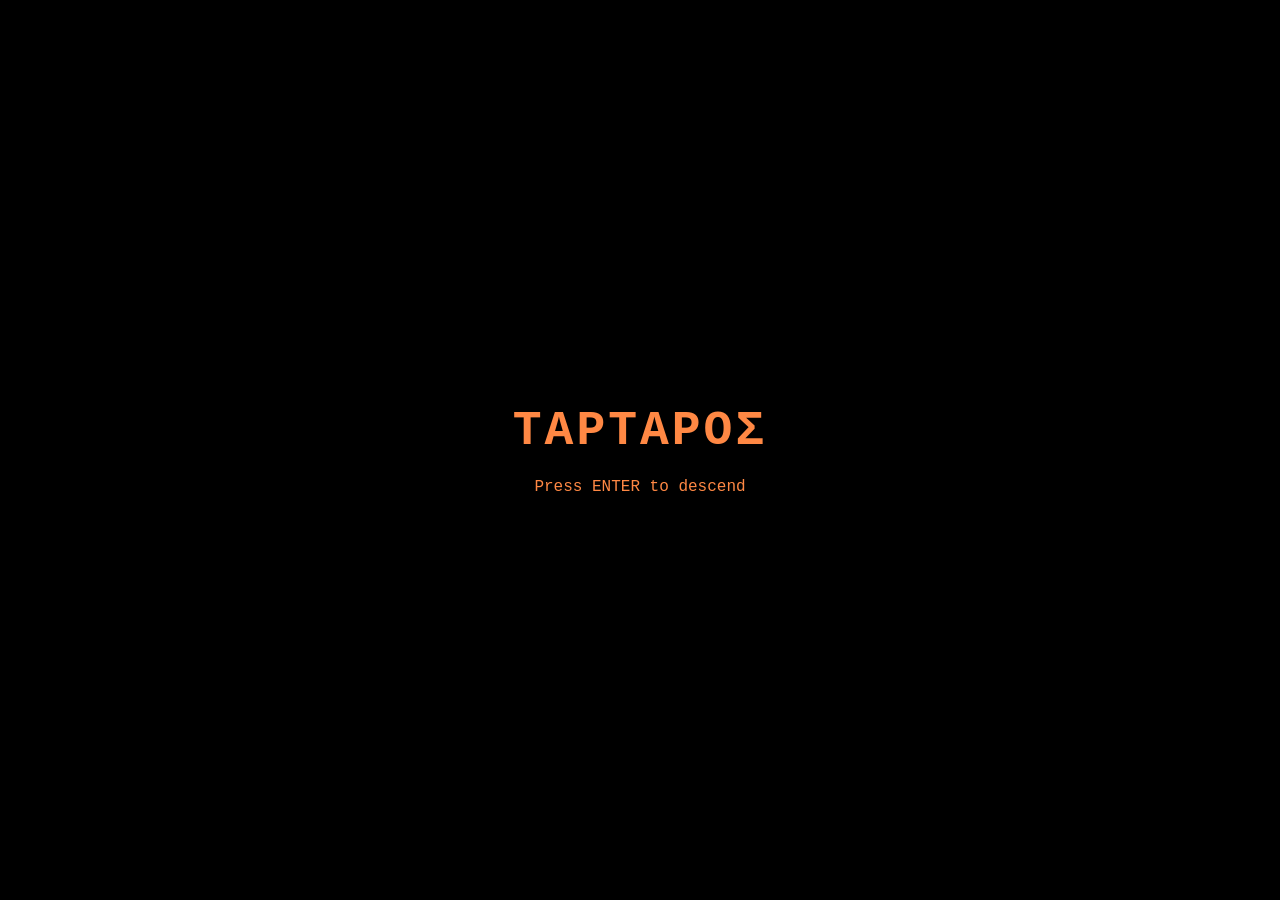
==== static/index.html @ 738d9432 "Add in-game title controls and audio toggle" ====
<!DOCTYPE html>
<html lang="en">
<head>
  <meta charset="UTF-8">
  <title>LABYRINTH OF TARTARUS</title>
  <meta name="viewport" content="width=device-width, initial-scale=1">

  <link rel="stylesheet" href="/static/style.css">
</head>

<body>

  <!-- BOOT SCREEN -->
  <div id="bootScreen" class="screen">
    <h2>ΤΑΡΤΑΡΟΣ</h2>
    <p>Press ENTER to descend</p>
  </div>

  <!-- GAME CONTAINER -->
  <div id="gameContainer" style="display:none;">
    <h1 class="game-title glow-title">LABYRINTH OF TARTARUS</h1>

    <div class="crt-wrapper">
      <canvas id="game" tabindex="0"></canvas>
      <div class="scanlines"></div>
    </div>

    <div class="controls">
      <label>
        BRIGHTNESS
        <input id="brightnessSlider" type="range" min="0.5" max="1.8" step="0.05" value="1">
      </label>

      <label>
        GAMMA
        <input id="gammaSlider" type="range" min="0.5" max="1.8" step="0.05" value="1">
      </label>

      <label>
        AUDIO
        <button id="audioToggle" class="audio-button" type="button">ON</button>
      </label>
    </div>
  </div>

  <script src="/static/game.js"></script>

</body>
</html>
---- static/style.css ----
/* =========================================
   LABYRINTH OF TARTARUS – PRODUCTION CSS
========================================= */

:root {
  --brightness: 1;
  --gamma: 1;
  --contrast: 1.05;
  --saturation: 1.15;
  --hue: 0deg;
}

* {
  margin: 0;
  padding: 0;
  box-sizing: border-box;
}

html, body {
  height: 100%;
}

body {
  background: radial-gradient(circle at center, #0a0000 40%, #000 100%);
  color: #ff8844;
  font-family: "Courier New", monospace;
  overflow: hidden;
  display: flex;
  flex-direction: column;
  align-items: center;
}

/* TITLE */

.title {
  font-size: 42px;
  letter-spacing: 6px;
  margin-top: 20px;
  margin-bottom: 10px;
  text-align: center;
}

.glow {
  text-shadow:
    0 0 5px #ff6600,
    0 0 15px #ff4400,
    0 0 30px #ff2200,
    0 0 60px rgba(255, 80, 0, 0.4);
}

/* GAME CONTAINER */

#gameContainer {
  display: none;
  width: 100%;
  max-width: 1100px;
  flex: 1;
  min-height: 0;
  text-align: center;
  flex-direction: column;
  align-items: center;
}

/* PLAYING TITLE */

.game-title {
  font-size: clamp(32px, 5vw, 58px);
  letter-spacing: 8px;
  margin-top: 18px;
  margin-bottom: 14px;
  text-align: center;
  color: #ff8a3d;
  font-family: "Courier New", monospace;
  font-weight: bold;
  text-transform: uppercase;
}

.glow-title {
  text-shadow:
    0 0 4px #ffcc99,
    0 0 10px #ff8844,
    0 0 22px #ff5500,
    0 0 42px rgba(255, 80, 0, 0.75),
    0 0 70px rgba(255, 40, 0, 0.45);
}
/* CRT WRAPPER */

.crt-wrapper {
  position: relative;
  width: min(92vw, 1000px);
  margin: 0 auto 18px auto;
}

/* CANVAS */

canvas#game {
  display: block;
  width: 100%;
  aspect-ratio: 4 / 3;
  background: black;
  border: 4px solid #ff6600;

  box-shadow:
    0 0 20px #ff4400,
    0 0 60px rgba(255, 80, 0, 0.5),
    0 0 120px rgba(255, 60, 0, 0.2);

  image-rendering: pixelated;

  filter:
    brightness(calc(var(--brightness) * var(--gamma)))
    contrast(calc(var(--contrast) / var(--gamma)))
    saturate(var(--saturation))
    hue-rotate(var(--hue))
    drop-shadow(-1px 0 rgba(255, 0, 0, 0.15))
    drop-shadow(1px 0 rgba(255, 150, 0, 0.15));
}

/* SKY CANVAS */

#sky-canvas {
  position: absolute;
  top: 0;
  left: 0;
  width: 100%;
  height: 100%;
  pointer-events: none;
  z-index: 1;
}

/* CRT SCANLINES */

.scanlines {
  pointer-events: none;
  position: absolute;
  inset: 0;
  background:
    repeating-linear-gradient(
      to bottom,
      rgba(255, 100, 0, 0.04) 0px,
      rgba(255, 100, 0, 0.04) 1px,
      transparent 1px,
      transparent 3px
    );
  mix-blend-mode: overlay;
}

.crt-wrapper::after {
  content: "";
  position: absolute;
  inset: 0;
  pointer-events: none;
  border-radius: inherit;
  box-shadow: inset 0 0 140px rgba(255, 80, 0, 0.2);
}

/* VISUAL CONTROLS */

.controls {
  margin-top: 14px;
  display: flex;
  justify-content: center;
  gap: 28px;
  color: #ff8844;
  font-size: 13px;
  letter-spacing: 2px;
}

.controls label {
  display: inline-flex;
  align-items: center;
  gap: 10px;
}

.controls input[type="range"] {
  -webkit-appearance: none;
  width: 140px;
  height: 4px;
  background: #331100;
  border-radius: 2px;
  outline: none;
}

.controls input[type="range"]::-webkit-slider-thumb {
  -webkit-appearance: none;
  width: 14px;
  height: 14px;
  background: #ffea00;
  border-radius: 50%;
  box-shadow: 0 0 10px #ff4400;
  cursor: pointer;
}

.controls input[type="range"]::-moz-range-thumb {
  width: 14px;
  height: 14px;
  background: #ffea00;
  border-radius: 50%;
  cursor: pointer;
}

/* BOOT SCREEN */

.screen {
  position: fixed;
  inset: 0;
  background: black;
  display: flex;
  flex-direction: column;
  justify-content: center;
  align-items: center;
  z-index: 100;
  text-align: center;
}

.screen h2 {
  margin-bottom: 20px;
  letter-spacing: 3px;
  font-size: 48px;
}

.screen .subtitle {
  color: #884400;
  font-size: 14px;
  letter-spacing: 4px;
  margin-bottom: 30px;
}

.start-button {
  margin-top: 12px;
  padding: 14px 30px;
  border: 2px solid #ff6600;
  border-radius: 8px;
  background: rgba(255, 102, 0, 0.1);
  color: #ffcc99;
  font-size: 14px;
  letter-spacing: 2px;
  cursor: pointer;
  transition: background 0.2s, transform 0.2s;
}

.start-button:hover {
  background: rgba(255, 102, 0, 0.25);
  transform: translateY(-1px);
}

.hidden {
  display: none;
}

.blink {
  animation: blink 1s infinite;
}

@keyframes blink {
  0%, 100% {
    opacity: 1;
    text-shadow:
      0 0 5px #ff6600,
      0 0 15px #ff4400,
      0 0 30px #ff2200;
  }
  50% {
    opacity: 0.35;
    text-shadow:
      0 0 2px #ff6600,
      0 0 6px #ff4400;
  }
}

/* RESPONSIVE */

@media (max-width: 768px) {
  .title {
    font-size: 28px;
    letter-spacing: 4px;
  }

  .crt-wrapper {
    width: 95vw;
  }

  canvas {
    box-shadow:
      0 0 10px #ff4400,
      0 0 30px rgba(255, 80, 0, 0.4);
  }

  .controls {
    flex-direction: column;
    gap: 12px;
  }
}

/* TOUCH CONTROLS */

#touch-overlay {
  position: fixed;
  inset: 0;
  pointer-events: none;
  z-index: 10;
  display: none; /* Hidden by default, shown on touch devices */
}

.audio-button {
  padding: 6px 14px;
  border: 1px solid #ff6600;
  border-radius: 4px;
  background: rgba(255, 102, 0, 0.12);
  color: #ffcc99;
  font-family: "Courier New", monospace;
  letter-spacing: 2px;
  cursor: pointer;
  box-shadow:
    0 0 8px rgba(255, 80, 0, 0.5),
    inset 0 0 8px rgba(255, 80, 0, 0.15);
}

.audio-button:hover {
  background: rgba(255, 102, 0, 0.25);
  color: #ffffff;
}
.joystick {
  position: absolute;
  bottom: 10%;
  width: 120px;
  height: 120px;
  border-radius: 50%;
  background: rgba(255, 255, 255, 0.08);
  border: 2px solid rgba(255, 136, 68, 0.3);
  pointer-events: auto;
  touch-action: none;
}

#move-stick {
  left: 5%;
}

#look-stick {
  right: 5%;
}

.stick {
  position: absolute;
  top: 50%;
  left: 50%;
  width: 40px;
  height: 40px;
  background: rgba(255, 136, 68, 0.6);
  border-radius: 50%;
  transform: translate(-50%, -50%);
  transition: background 0.1s;
}

.stick.active {
  background: rgba(255, 136, 68, 0.9);
}

.action-btn {
  position: absolute;
  bottom: 15%;
  right: 15%;
  width: 60px;
  height: 60px;
  border-radius: 50%;
  background: rgba(255, 255, 255, 0.1);
  border: 2px solid rgba(255, 136, 68, 0.4);
  color: #ff8844;
  font-size: 24px;
  pointer-events: auto;
  touch-action: none;
  transition: background 0.1s;
}

#interact-btn {
  bottom: 15%;
  right: 30%;
}

.action-btn:active {
  background: rgba(255, 136, 68, 0.3);
}
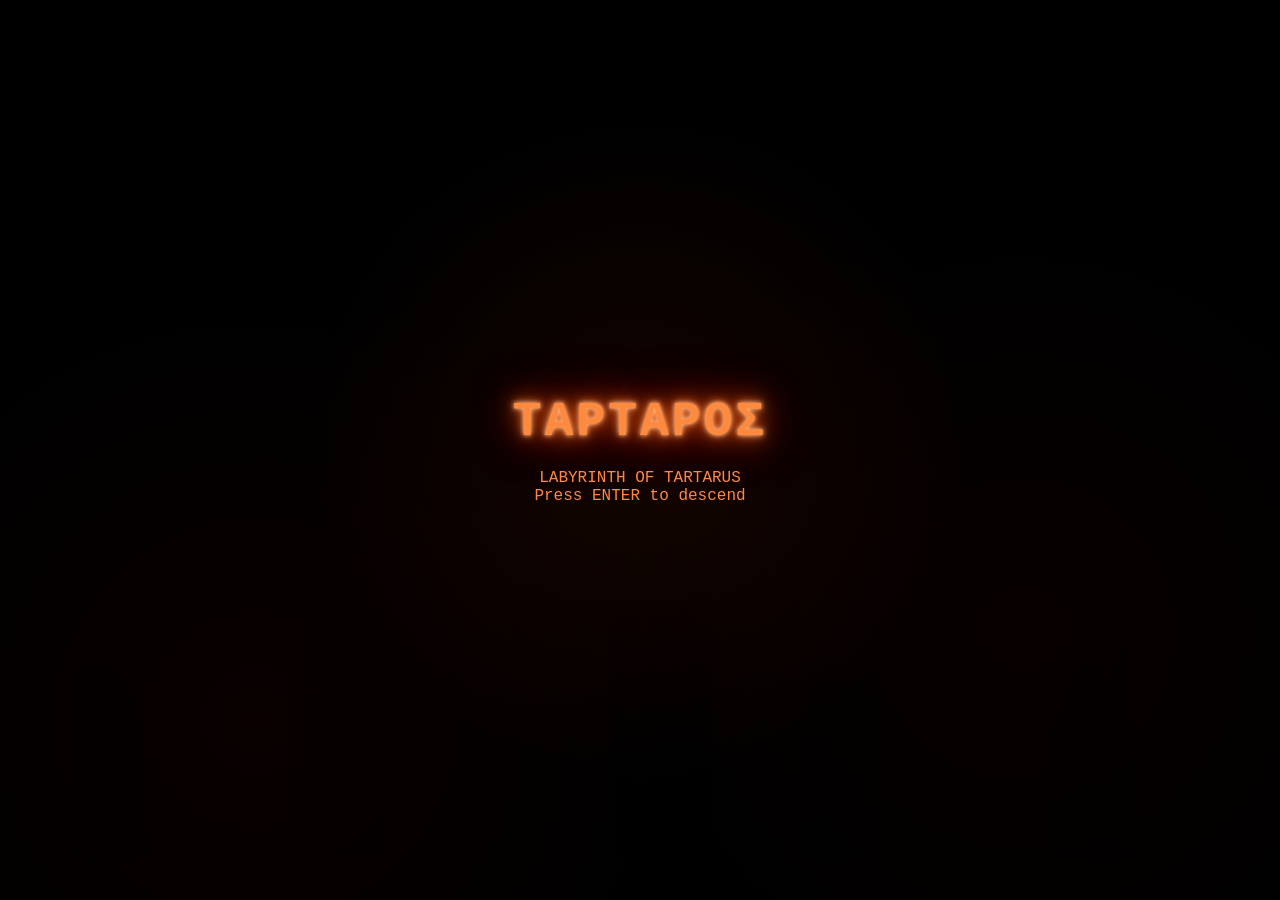
==== commit 25874650: "Add moving boot screen shadow figures" ====
--- a/static/index.html
+++ b/static/index.html
@@ -11,10 +11,21 @@
 <body>
 
   <!-- BOOT SCREEN -->
-  <div id="bootScreen" class="screen">
-    <h2>ΤΑΡΤΑΡΟΣ</h2>
-    <p>Press ENTER to descend</p>
+
+<div id="bootScreen" class="screen">
+  <div class="shadow-layer">
+    <span class="shadow-person shadow-one"></span>
+    <span class="shadow-person shadow-two"></span>
+    <span class="shadow-person shadow-three"></span>
+    <span class="shadow-person shadow-four"></span>
+    <span class="shadow-person shadow-five"></span>
   </div>
+
+  <h2>ΤΑΡΤΑΡΟΣ</h2>
+  <p>LABYRINTH OF TARTARUS</p>
+  <p>Press ENTER to descend</p>
+</div>
+
 
   <!-- GAME CONTAINER -->
   <div id="gameContainer" style="display:none;">
--- a/static/style.css
+++ b/static/style.css
@@ -213,11 +213,146 @@
   text-align: center;
 }
 
+/* MOVING SHADOW PEOPLE ON BOOT SCREEN */
+
+.shadow-layer {
+  position: absolute;
+  inset: 0;
+  overflow: hidden;
+  pointer-events: none;
+  z-index: 0;
+}
+
+.screen h2,
+.screen p {
+  position: relative;
+  z-index: 2;
+}
+
+.screen::before {
+  content: "";
+  position: absolute;
+  inset: 0;
+  background:
+    radial-gradient(circle at center, rgba(255, 60, 0, 0.08), transparent 42%),
+    radial-gradient(circle at 20% 80%, rgba(80, 0, 0, 0.12), transparent 35%),
+    radial-gradient(circle at 80% 70%, rgba(80, 0, 0, 0.10), transparent 35%);
+  animation: hellPulse 6s ease-in-out infinite;
+  z-index: 0;
+}
+
+.shadow-person {
+  position: absolute;
+  bottom: 5%;
+  width: 70px;
+  height: 190px;
+  opacity: 0.18;
+  filter: blur(3px);
+  background:
+    radial-gradient(circle at 50% 14%, rgba(0, 0, 0, 0.98) 0 18px, transparent 19px),
+    radial-gradient(ellipse at 50% 58%, rgba(0, 0, 0, 0.94) 0 34px, transparent 36px),
+    linear-gradient(
+      to bottom,
+      transparent 0%,
+      rgba(0, 0, 0, 0.98) 35%,
+      rgba(0, 0, 0, 0.55) 100%
+    );
+  transform-origin: bottom center;
+  animation-name: shadowDrift;
+  animation-timing-function: ease-in-out;
+  animation-iteration-count: infinite;
+}
+
+.shadow-one {
+  left: 6%;
+  animation-duration: 18s;
+  animation-delay: -2s;
+}
+
+.shadow-two {
+  left: 23%;
+  height: 230px;
+  width: 85px;
+  opacity: 0.12;
+  animation-duration: 24s;
+  animation-delay: -9s;
+}
+
+.shadow-three {
+  right: 12%;
+  height: 210px;
+  width: 75px;
+  opacity: 0.15;
+  animation-duration: 21s;
+  animation-delay: -5s;
+}
+
+.shadow-four {
+  right: 32%;
+  height: 170px;
+  width: 60px;
+  opacity: 0.10;
+  animation-duration: 27s;
+  animation-delay: -13s;
+}
+
+.shadow-five {
+  left: 48%;
+  height: 260px;
+  width: 95px;
+  opacity: 0.08;
+  animation-duration: 30s;
+  animation-delay: -17s;
+}
+
+@keyframes shadowDrift {
+  0% {
+    transform: translateX(-45px) scaleX(0.85) scaleY(1);
+    opacity: 0.04;
+  }
+
+  25% {
+    opacity: 0.18;
+  }
+
+  50% {
+    transform: translateX(35px) scaleX(1.1) scaleY(1.04);
+    opacity: 0.12;
+  }
+
+  75% {
+    opacity: 0.22;
+  }
+
+  100% {
+    transform: translateX(-45px) scaleX(0.85) scaleY(1);
+    opacity: 0.04;
+  }
+}
+
+@keyframes hellPulse {
+  0%, 100% {
+    opacity: 0.45;
+  }
+
+  50% {
+    opacity: 0.85;
+  }
+}
+
 .screen h2 {
   margin-bottom: 20px;
   letter-spacing: 3px;
   font-size: 48px;
-}
+  color: #ff8a3d;
+  text-shadow:
+    0 0 4px #ffcc99,
+    0 0 10px #ff8844,
+    0 0 22px #ff5500,
+    0 0 42px rgba(255, 80, 0, 0.75),
+    0 0 70px rgba(255, 40, 0, 0.45);
+}
+
 
 .screen .subtitle {
   color: #884400;
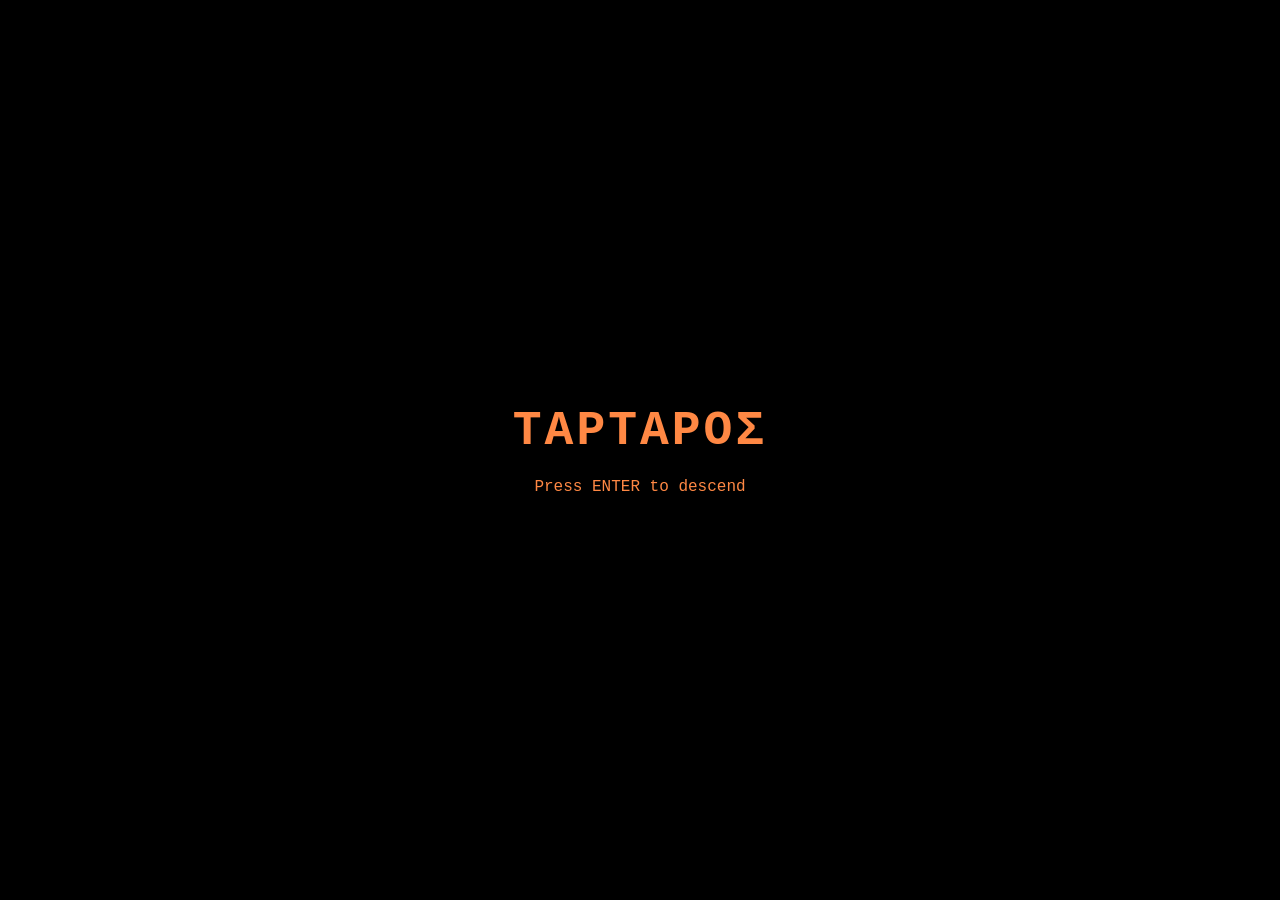
==== commit 1ba14b5a: "Sync moving boot shadows from main" ====
--- a/static/index.html
+++ b/static/index.html
@@ -11,21 +11,10 @@
 <body>
 
   <!-- BOOT SCREEN -->
-
-<div id="bootScreen" class="screen">
-  <div class="shadow-layer">
-    <span class="shadow-person shadow-one"></span>
-    <span class="shadow-person shadow-two"></span>
-    <span class="shadow-person shadow-three"></span>
-    <span class="shadow-person shadow-four"></span>
-    <span class="shadow-person shadow-five"></span>
+  <div id="bootScreen" class="screen">
+    <h2>ΤΑΡΤΑΡΟΣ</h2>
+    <p>Press ENTER to descend</p>
   </div>
-
-  <h2>ΤΑΡΤΑΡΟΣ</h2>
-  <p>LABYRINTH OF TARTARUS</p>
-  <p>Press ENTER to descend</p>
-</div>
-
 
   <!-- GAME CONTAINER -->
   <div id="gameContainer" style="display:none;">
--- a/static/style.css
+++ b/static/style.css
@@ -213,146 +213,11 @@
   text-align: center;
 }
 
-/* MOVING SHADOW PEOPLE ON BOOT SCREEN */
-
-.shadow-layer {
-  position: absolute;
-  inset: 0;
-  overflow: hidden;
-  pointer-events: none;
-  z-index: 0;
-}
-
-.screen h2,
-.screen p {
-  position: relative;
-  z-index: 2;
-}
-
-.screen::before {
-  content: "";
-  position: absolute;
-  inset: 0;
-  background:
-    radial-gradient(circle at center, rgba(255, 60, 0, 0.08), transparent 42%),
-    radial-gradient(circle at 20% 80%, rgba(80, 0, 0, 0.12), transparent 35%),
-    radial-gradient(circle at 80% 70%, rgba(80, 0, 0, 0.10), transparent 35%);
-  animation: hellPulse 6s ease-in-out infinite;
-  z-index: 0;
-}
-
-.shadow-person {
-  position: absolute;
-  bottom: 5%;
-  width: 70px;
-  height: 190px;
-  opacity: 0.18;
-  filter: blur(3px);
-  background:
-    radial-gradient(circle at 50% 14%, rgba(0, 0, 0, 0.98) 0 18px, transparent 19px),
-    radial-gradient(ellipse at 50% 58%, rgba(0, 0, 0, 0.94) 0 34px, transparent 36px),
-    linear-gradient(
-      to bottom,
-      transparent 0%,
-      rgba(0, 0, 0, 0.98) 35%,
-      rgba(0, 0, 0, 0.55) 100%
-    );
-  transform-origin: bottom center;
-  animation-name: shadowDrift;
-  animation-timing-function: ease-in-out;
-  animation-iteration-count: infinite;
-}
-
-.shadow-one {
-  left: 6%;
-  animation-duration: 18s;
-  animation-delay: -2s;
-}
-
-.shadow-two {
-  left: 23%;
-  height: 230px;
-  width: 85px;
-  opacity: 0.12;
-  animation-duration: 24s;
-  animation-delay: -9s;
-}
-
-.shadow-three {
-  right: 12%;
-  height: 210px;
-  width: 75px;
-  opacity: 0.15;
-  animation-duration: 21s;
-  animation-delay: -5s;
-}
-
-.shadow-four {
-  right: 32%;
-  height: 170px;
-  width: 60px;
-  opacity: 0.10;
-  animation-duration: 27s;
-  animation-delay: -13s;
-}
-
-.shadow-five {
-  left: 48%;
-  height: 260px;
-  width: 95px;
-  opacity: 0.08;
-  animation-duration: 30s;
-  animation-delay: -17s;
-}
-
-@keyframes shadowDrift {
-  0% {
-    transform: translateX(-45px) scaleX(0.85) scaleY(1);
-    opacity: 0.04;
-  }
-
-  25% {
-    opacity: 0.18;
-  }
-
-  50% {
-    transform: translateX(35px) scaleX(1.1) scaleY(1.04);
-    opacity: 0.12;
-  }
-
-  75% {
-    opacity: 0.22;
-  }
-
-  100% {
-    transform: translateX(-45px) scaleX(0.85) scaleY(1);
-    opacity: 0.04;
-  }
-}
-
-@keyframes hellPulse {
-  0%, 100% {
-    opacity: 0.45;
-  }
-
-  50% {
-    opacity: 0.85;
-  }
-}
-
 .screen h2 {
   margin-bottom: 20px;
   letter-spacing: 3px;
   font-size: 48px;
-  color: #ff8a3d;
-  text-shadow:
-    0 0 4px #ffcc99,
-    0 0 10px #ff8844,
-    0 0 22px #ff5500,
-    0 0 42px rgba(255, 80, 0, 0.75),
-    0 0 70px rgba(255, 40, 0, 0.45);
-}
-
+}
 
 .screen .subtitle {
   color: #884400;
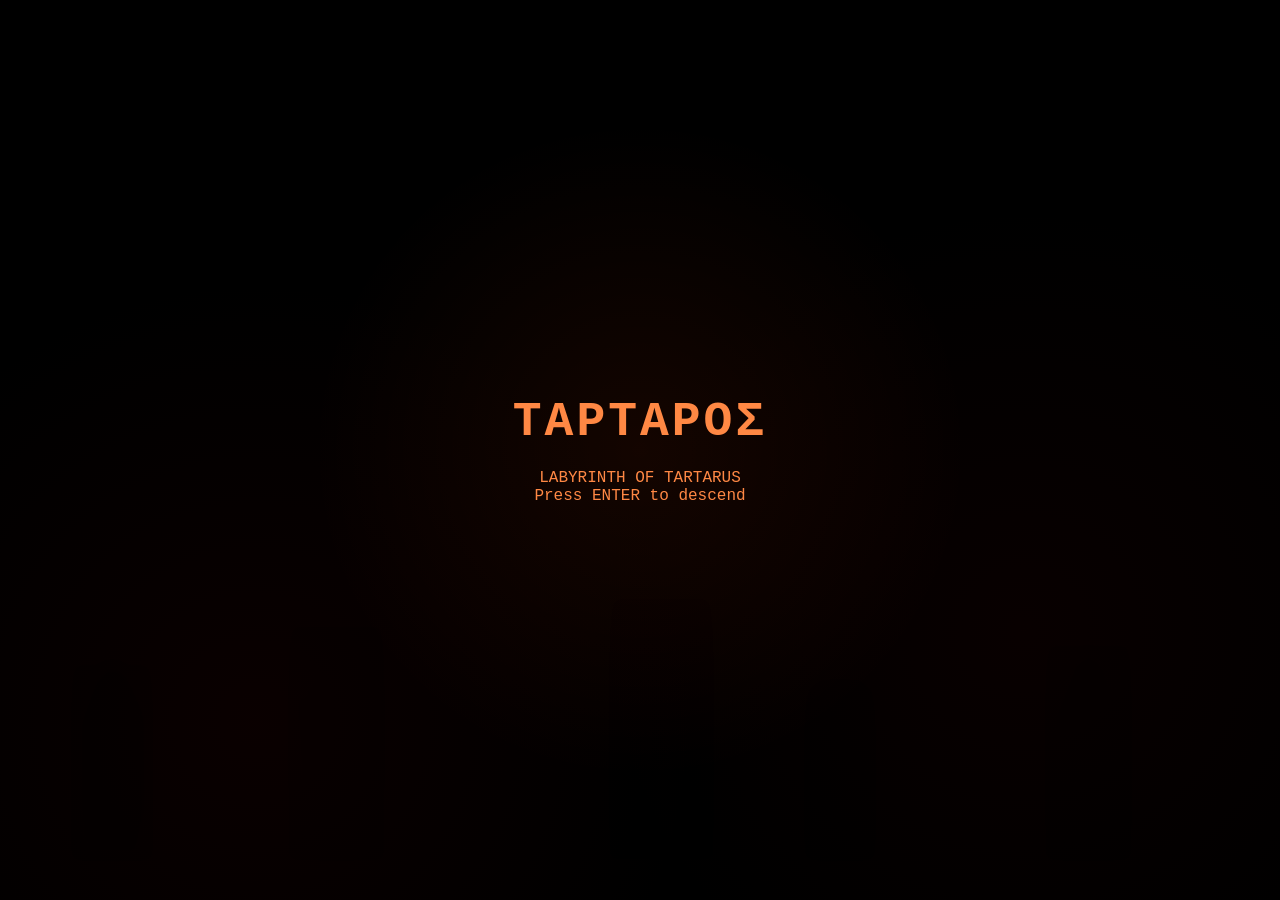
==== commit fdaa1349: "Add moving boot screen shadow figures" ====
--- a/static/index.html
+++ b/static/index.html
@@ -11,10 +11,19 @@
 <body>
 
   <!-- BOOT SCREEN -->
-  <div id="bootScreen" class="screen">
-    <h2>ΤΑΡΤΑΡΟΣ</h2>
-    <p>Press ENTER to descend</p>
+<div id="bootScreen" class="screen">
+  <div class="shadow-layer">
+    <span class="shadow-person shadow-one"></span>
+    <span class="shadow-person shadow-two"></span>
+    <span class="shadow-person shadow-three"></span>
+    <span class="shadow-person shadow-four"></span>
+    <span class="shadow-person shadow-five"></span>
   </div>
+
+  <h2>ΤΑΡΤΑΡΟΣ</h2>
+  <p>LABYRINTH OF TARTARUS</p>
+  <p>Press ENTER to descend</p>
+</div>
 
   <!-- GAME CONTAINER -->
   <div id="gameContainer" style="display:none;">
--- a/static/style.css
+++ b/static/style.css
@@ -211,6 +211,132 @@
   align-items: center;
   z-index: 100;
   text-align: center;
+}
+/* MOVING SHADOW PEOPLE ON BOOT SCREEN */
+
+.shadow-layer {
+  position: absolute;
+  inset: 0;
+  overflow: hidden;
+  pointer-events: none;
+  z-index: 0;
+}
+
+.screen h2,
+.screen p {
+  position: relative;
+  z-index: 2;
+}
+
+.screen::before {
+  content: "";
+  position: absolute;
+  inset: 0;
+  background:
+    radial-gradient(circle at center, rgba(255, 60, 0, 0.08), transparent 42%),
+    radial-gradient(circle at 20% 80%, rgba(80, 0, 0, 0.12), transparent 35%),
+    radial-gradient(circle at 80% 70%, rgba(80, 0, 0, 0.10), transparent 35%);
+  animation: hellPulse 6s ease-in-out infinite;
+  z-index: 0;
+}
+
+.shadow-person {
+  position: absolute;
+  bottom: 5%;
+  width: 70px;
+  height: 190px;
+  opacity: 0.18;
+  filter: blur(3px);
+  background:
+    radial-gradient(circle at 50% 14%, rgba(0, 0, 0, 0.98) 0 18px, transparent 19px),
+    radial-gradient(ellipse at 50% 58%, rgba(0, 0, 0, 0.94) 0 34px, transparent 36px),
+    linear-gradient(
+      to bottom,
+      transparent 0%,
+      rgba(0, 0, 0, 0.98) 35%,
+      rgba(0, 0, 0, 0.55) 100%
+    );
+  transform-origin: bottom center;
+  animation-name: shadowDrift;
+  animation-timing-function: ease-in-out;
+  animation-iteration-count: infinite;
+}
+
+.shadow-one {
+  left: 6%;
+  animation-duration: 18s;
+  animation-delay: -2s;
+}
+
+.shadow-two {
+  left: 23%;
+  height: 230px;
+  width: 85px;
+  opacity: 0.12;
+  animation-duration: 24s;
+  animation-delay: -9s;
+}
+
+.shadow-three {
+  right: 12%;
+  height: 210px;
+  width: 75px;
+  opacity: 0.15;
+  animation-duration: 21s;
+  animation-delay: -5s;
+}
+
+.shadow-four {
+  right: 32%;
+  height: 170px;
+  width: 60px;
+  opacity: 0.10;
+  animation-duration: 27s;
+  animation-delay: -13s;
+}
+
+.shadow-five {
+  left: 48%;
+  height: 260px;
+  width: 95px;
+  opacity: 0.08;
+  animation-duration: 30s;
+  animation-delay: -17s;
+}
+
+@keyframes shadowDrift {
+  0% {
+    transform: translateX(-45px) scaleX(0.85) scaleY(1);
+    opacity: 0.04;
+  }
+
+  25% {
+    opacity: 0.18;
+  }
+
+  50% {
+    transform: translateX(35px) scaleX(1.1) scaleY(1.04);
+    opacity: 0.12;
+  }
+
+  75% {
+    opacity: 0.22;
+  }
+
+  100% {
+    transform: translateX(-45px) scaleX(0.85) scaleY(1);
+    opacity: 0.04;
+  }
+}
+
+@keyframes hellPulse {
+  0%, 100% {
+    opacity: 0.45;
+  }
+
+  50% {
+    opacity: 0.85;
+  }
 }
 
 .screen h2 {
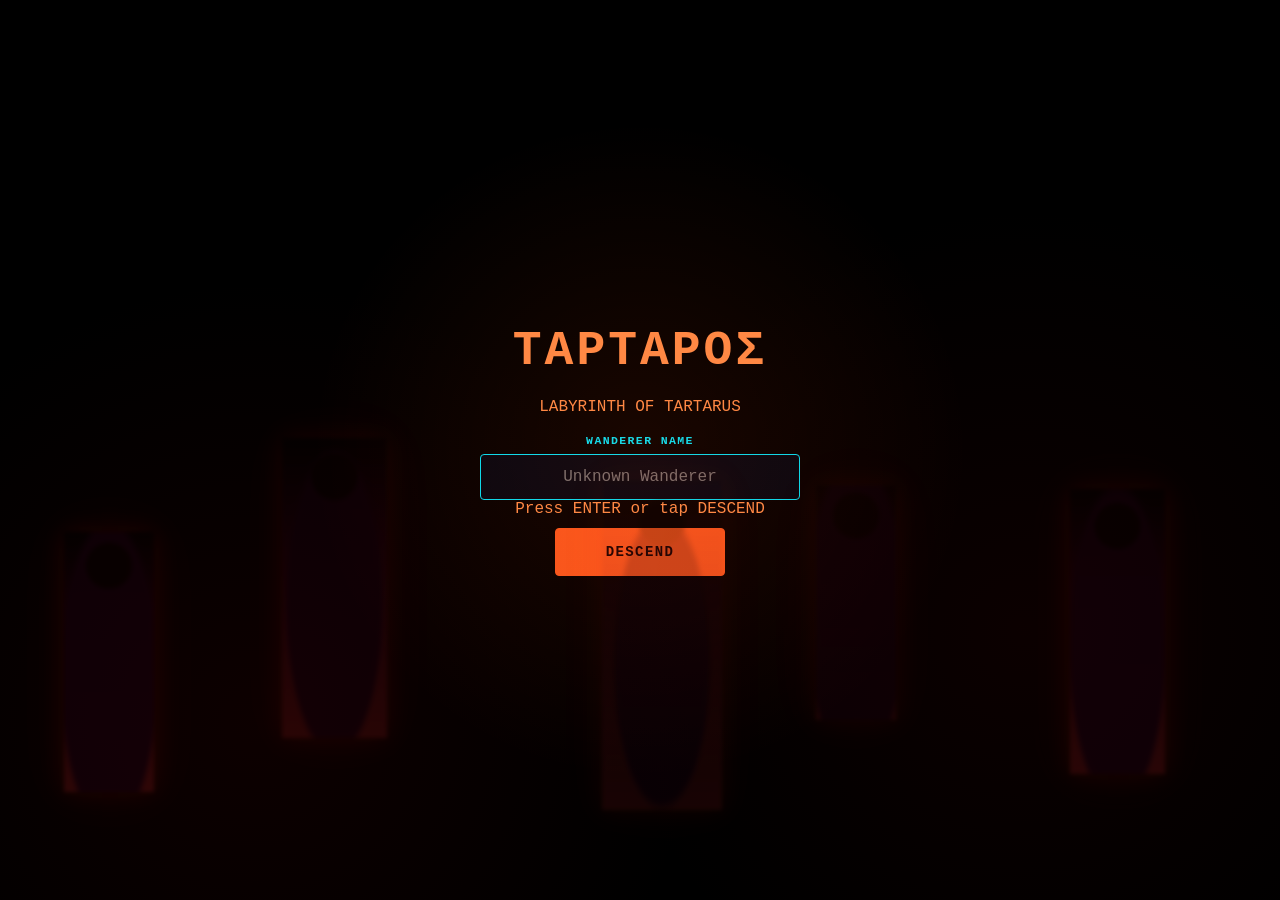
==== commit 1a3a3481: "Connect player identity and device telemetry" ====
--- a/static/index.html
+++ b/static/index.html
@@ -22,7 +22,21 @@
 
   <h2>ΤΑΡΤΑΡΟΣ</h2>
   <p>LABYRINTH OF TARTARUS</p>
-  <p>Press ENTER to descend</p>
+  <label class="player-name-label" for="playerName">
+    WANDERER NAME
+  </label>
+  <input
+    id="playerName"
+    class="player-name-input"
+    type="text"
+    maxlength="32"
+    autocomplete="nickname"
+    placeholder="Unknown Wanderer"
+  >
+  <p>Press ENTER or tap DESCEND</p>
+  <button id="startButton" class="start-button" type="button">
+    DESCEND
+  </button>
 </div>
 
   <!-- GAME CONTAINER -->
--- a/static/style.css
+++ b/static/style.css
@@ -219,13 +219,13 @@
   inset: 0;
   overflow: hidden;
   pointer-events: none;
-  z-index: 0;
+  z-index: 1;
 }
 
 .screen h2,
 .screen p {
   position: relative;
-  z-index: 2;
+  z-index: 3;
 }
 
 .screen::before {
@@ -233,99 +233,111 @@
   position: absolute;
   inset: 0;
   background:
-    radial-gradient(circle at center, rgba(255, 60, 0, 0.08), transparent 42%),
-    radial-gradient(circle at 20% 80%, rgba(80, 0, 0, 0.12), transparent 35%),
-    radial-gradient(circle at 80% 70%, rgba(80, 0, 0, 0.10), transparent 35%);
+    radial-gradient(circle at center, rgba(255, 60, 0, 0.10), transparent 42%),
+    radial-gradient(circle at 20% 80%, rgba(80, 0, 0, 0.16), transparent 35%),
+    radial-gradient(circle at 80% 70%, rgba(80, 0, 0, 0.14), transparent 35%);
   animation: hellPulse 6s ease-in-out infinite;
   z-index: 0;
 }
 
+/* Base silhouette */
 .shadow-person {
   position: absolute;
-  bottom: 5%;
-  width: 70px;
-  height: 190px;
-  opacity: 0.18;
-  filter: blur(3px);
+  bottom: 18%;
+  width: 90px;
+  height: 260px;
+  opacity: 0.38;
+  filter: blur(2px);
+  box-shadow:
+    0 0 24px rgba(255, 40, 0, 0.22),
+    0 0 60px rgba(160, 0, 0, 0.18);
+
   background:
-    radial-gradient(circle at 50% 14%, rgba(0, 0, 0, 0.98) 0 18px, transparent 19px),
-    radial-gradient(ellipse at 50% 58%, rgba(0, 0, 0, 0.94) 0 34px, transparent 36px),
+    radial-gradient(circle at 50% 13%, rgba(12, 0, 0, 0.98) 0 22px, transparent 24px),
+    radial-gradient(ellipse at 50% 55%, rgba(32, 0, 18, 0.95) 0 46px, transparent 50px),
     linear-gradient(
       to bottom,
       transparent 0%,
-      rgba(0, 0, 0, 0.98) 35%,
-      rgba(0, 0, 0, 0.55) 100%
+      rgba(90, 0, 35, 0.42) 34%,
+      rgba(220, 38, 38, 0.48) 100%
     );
+
   transform-origin: bottom center;
   animation-name: shadowDrift;
   animation-timing-function: ease-in-out;
   animation-iteration-count: infinite;
 }
 
+/* Individual figures */
 .shadow-one {
-  left: 6%;
+  left: 5%;
+  bottom: 12%;
   animation-duration: 18s;
   animation-delay: -2s;
 }
 
 .shadow-two {
-  left: 23%;
-  height: 230px;
-  width: 85px;
-  opacity: 0.12;
+  left: 22%;
+  bottom: 18%;
+  width: 105px;
+  height: 300px;
+  opacity: 0.30;
   animation-duration: 24s;
   animation-delay: -9s;
 }
 
 .shadow-three {
-  right: 12%;
-  height: 210px;
-  width: 75px;
-  opacity: 0.15;
+  right: 9%;
+  bottom: 14%;
+  width: 95px;
+  height: 285px;
+  opacity: 0.34;
   animation-duration: 21s;
   animation-delay: -5s;
 }
 
 .shadow-four {
-  right: 32%;
-  height: 170px;
-  width: 60px;
-  opacity: 0.10;
+  right: 30%;
+  bottom: 20%;
+  width: 80px;
+  height: 235px;
+  opacity: 0.26;
   animation-duration: 27s;
   animation-delay: -13s;
 }
 
 .shadow-five {
-  left: 48%;
-  height: 260px;
-  width: 95px;
-  opacity: 0.08;
+  left: 47%;
+  bottom: 10%;
+  width: 120px;
+  height: 330px;
+  opacity: 0.22;
   animation-duration: 30s;
   animation-delay: -17s;
 }
 
 @keyframes shadowDrift {
   0% {
-    transform: translateX(-45px) scaleX(0.85) scaleY(1);
-    opacity: 0.04;
+    transform: translateX(-55px) scaleX(0.82) scaleY(1);
+    opacity: 0.10;
   }
 
   25% {
-    opacity: 0.18;
+    opacity: 0.42;
   }
 
   50% {
-    transform: translateX(35px) scaleX(1.1) scaleY(1.04);
-    opacity: 0.12;
+    transform: translateX(45px) scaleX(1.12) scaleY(1.05);
+    opacity: 0.28;
   }
 
   75% {
-    opacity: 0.22;
+    opacity: 0.48;
   }
 
   100% {
-    transform: translateX(-45px) scaleX(0.85) scaleY(1);
-    opacity: 0.04;
+    transform: translateX(-55px) scaleX(0.82) scaleY(1);
+    opacity: 0.10;
   }
 }
 
@@ -335,9 +347,10 @@
   }
 
   50% {
-    opacity: 0.85;
-  }
-}
+    opacity: 0.90;
+  }
+}
+
 
 .screen h2 {
   margin-bottom: 20px;
@@ -505,4 +518,54 @@
 
 .action-btn:active {
   background: rgba(255, 136, 68, 0.3);
-}+}
+
+/* Player identity and game start */
+.player-name-label {
+  display: block;
+  margin: 18px 0 7px;
+  color: #00eaff;
+  font-family: "Courier New", monospace;
+  font-size: 0.72rem;
+  font-weight: 700;
+  letter-spacing: 0.12em;
+}
+
+.player-name-input {
+  width: min(320px, calc(100vw - 40px));
+  min-height: 46px;
+  padding: 0 14px;
+  border: 1px solid #00eaff;
+  border-radius: 4px;
+  color: #f8e9df;
+  background: rgba(0, 8, 20, 0.85);
+  font-family: "Courier New", monospace;
+  font-size: 1rem;
+  text-align: center;
+  outline: none;
+}
+
+.player-name-input:focus {
+  border-color: #ff5b1f;
+  box-shadow: 0 0 18px rgba(255, 91, 31, 0.45);
+}
+
+.start-button {
+  min-width: 170px;
+  min-height: 48px;
+  margin-top: 10px;
+  padding: 0 18px;
+  border: 1px solid #ff5b1f;
+  border-radius: 4px;
+  color: #170300;
+  background: #ff5b1f;
+  cursor: pointer;
+  font-family: "Courier New", monospace;
+  font-weight: 700;
+  letter-spacing: 0.1em;
+}
+
+.start-button:focus-visible {
+  outline: 3px solid rgba(0, 234, 255, 0.55);
+  outline-offset: 3px;
+}
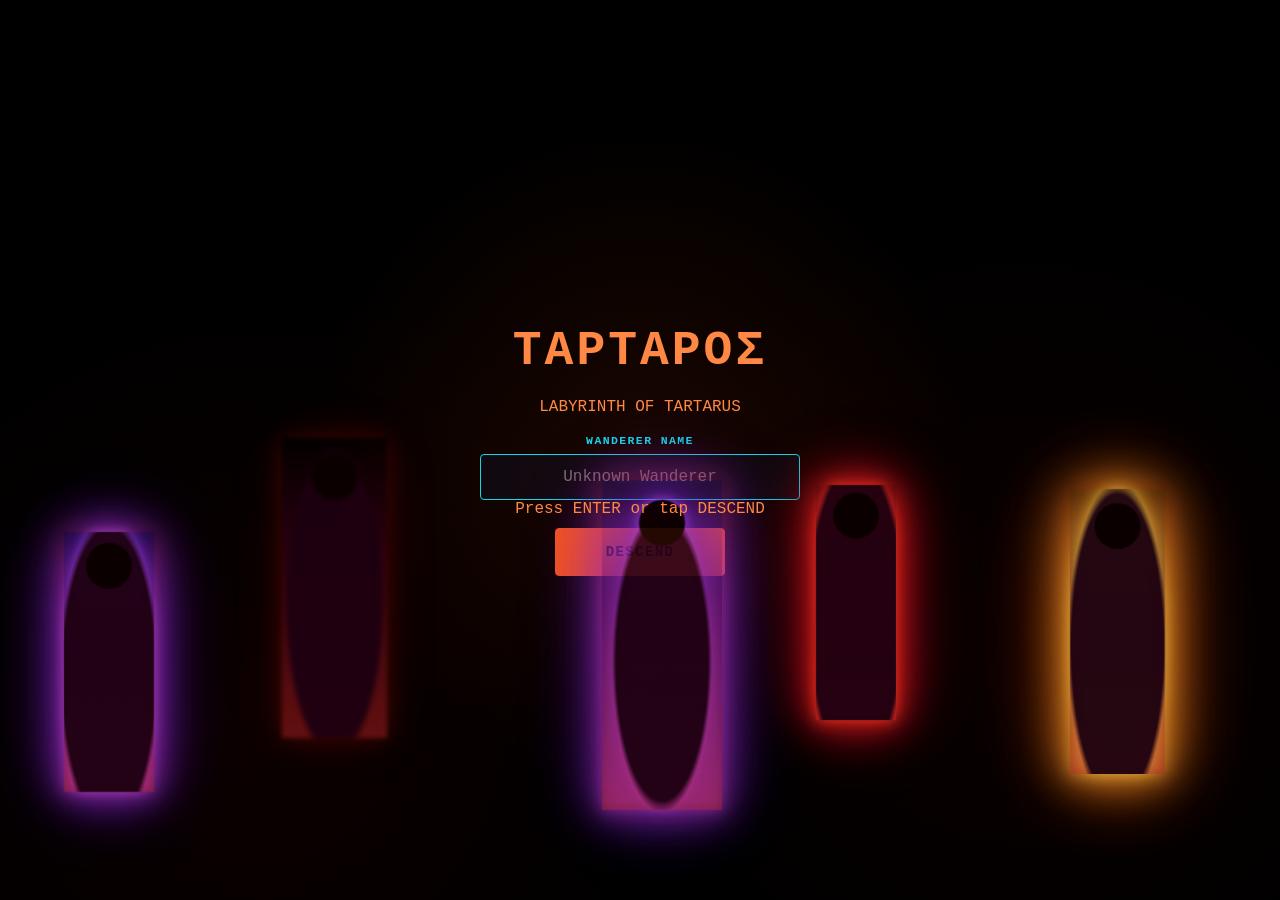
==== commit f93d3b2f: "Add mobile mini-maze toggle" ====
--- a/static/index.html
+++ b/static/index.html
@@ -48,6 +48,15 @@
       <div class="scanlines"></div>
     </div>
 
+    <button
+      id="mobileMapToggle"
+      class="mobile-map-toggle"
+      type="button"
+      aria-pressed="true"
+    >
+      MAP ON
+    </button>
+
     <div class="controls">
       <label>
         BRIGHTNESS
--- a/static/style.css
+++ b/static/style.css
@@ -569,3 +569,128 @@
   outline: 3px solid rgba(0, 234, 255, 0.55);
   outline-offset: 3px;
 }
+
+/* Multicolor infernal shadow figures */
+#bootScreen .shadow-person {
+  opacity: 0.9;
+  will-change: transform, filter;
+}
+
+/* Left outer figure: purple */
+#bootScreen .shadow-one {
+  filter:
+    drop-shadow(0 0 6px rgba(186, 85, 255, 0.98))
+    drop-shadow(0 0 15px rgba(130, 40, 255, 0.78))
+    drop-shadow(0 0 30px rgba(82, 20, 190, 0.55));
+}
+
+/* Left inner figure: red */
+#bootScreen .shadow-two {
+  filt*r:
+    drop-shadow(0 0 6px rgba(255, 64, 40, 0.98))
+    drop-shadow(0 0 15px rgba(255, 22, 35, 0.78))
+    drop-shadow(0 0 30px rgba(175, 0, 36, 0.55));
+}
+
+/* Central figure: yellow and orange */
+#bootScreen .shadow-three {
+  filter:
+    drop-shadow(0 0 7px rgba(255, 238, 92, 1))
+    drop-shadow(0 0 17px rgba(255, 175, 30, 0.88))
+    drop-shadow(0 0 34px rgba(255, 75, 10, 0.62));
+}
+
+/* Right inner figure: red */
+#bootScreen .shadow-four {
+  filter:
+    drop-shadow(0 0 6px rgba(255, 64, 40, 0.98))
+    drop-shadow(0 0 15px rgba(255, 22, 35, 0.78))
+    drop-shadow(0 0 30px rgba(175, 0, 36, 0.55));
+}
+
+/* Right outer figure: purple */
+#bootScreen .shadow-five {
+  filter:
+    drop-shadow(0 0 6px rgba(186, 85, 255, 0.98))
+    drop-shadow(0 0 15px rgba(130, 40, 255, 0.78))
+    drop-shadow(0 0 30px rgba(82, 20, 190, 0.55));
+}
+
+/* Preserve dark silhouette centers */
+#bootScreen .shadow-person::before,
+#bootScreen .shadow-person::after {
+  background-color: rgba(7, 0, 10, 0.96);
+}
+
+/* Colored edge treatment for the purple figures */
+#bootScreen .shadow-one::before,
+#bootScreen .shadow-one::after,
+#bootScreen .shadow-five::before,
+#bootScreen .shadow-five::after {
+  box-shadow:
+    0 0 7px rgba(190, 90, 255, 0.9),
+    0 0 18px rgba(115, 35, 255, 0.66),
+    0 0 32px rgba(70, 15, 175, 0.44);
+}
+
+/* Colored edge treatment for the red figures */
+#bootScreen .shadow-two::before,
+#bootScreen .shadow-two::after,
+#bootScreen .shadow-four::before,
+#bootScreen .shadow-four::after {
+  box-shadow:
+    0 0 7px rgba(255, 75, 42, 0.92),
+    0 0 18px rgba(255, 20, 30, 0.68),
+    0 0 32px rgba(165, 0, 40, 0.46);
+}
+
+/* Brightest edge treatment for the central figure */
+#bootScreen .shadow-three::before,
+#bootScreen .shadow-three::after {
+  box-shadow:
+    0 0 8px rgba(255, 245, 120, 0.98),
+    0 0 20px rgba(255, 178, 30, 0.78),
+    0 0 38px rgba(255, 62, 8, 0.54);
+}
+
+/* Mobile mini-maze toggle */
+.mobile-map-toggle {
+  display: none;
+}
+
+@media (pointer: coarse) {
+  .mobile-map-toggle {
+    position: fixed;
+    right: calc(14px + env(safe-area-inset-right));
+    bottom: calc(14px + env(safe-area-inset-bottom));
+    z-index: 90;
+
+    display: inline-flex;
+    align-items: center;
+    justify-content: center;
+
+    min-width: 96px;
+    min-height: 50px;
+    padding: 0 16px;
+
+    border: 1px solid #00eaff;
+    border-radius: 999px;
+
+    color: #071014;
+    background: #00eaff;
+
+    font-family: "Courier New", monospace;
+    font-size: 0.78rem;
+    font-weight: 700;
+    letter-spacing: 0.08em;
+
+    touch-action: manipulation;
+    user-select: none;
+    -webkit-user-select: none;
+  }
+
+  .mobile-map-toggle[aria-pressed="false"] {
+    color: #00eaff;
+    background: rgba(2, 8, 18, 0.9);
+  }
+}
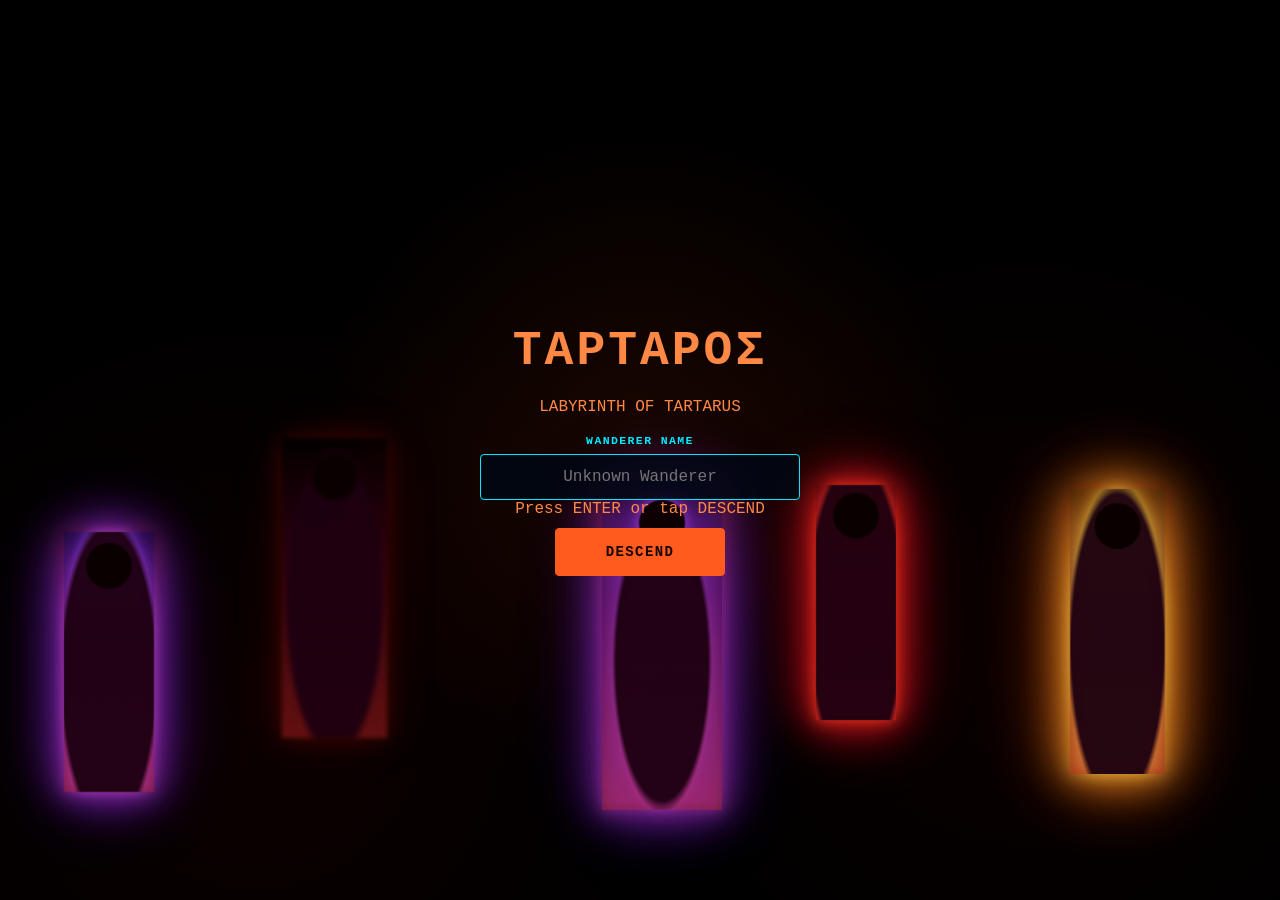
==== commit ece1c141: "Add mobile movement and touch-look controls" ====
--- a/static/index.html
+++ b/static/index.html
@@ -57,6 +57,29 @@
       MAP ON
     </button>
 
+    <div
+      id="mobileControls"
+      class="mobile-controls"
+      aria-hidden="true"
+    >
+      <div
+        id="moveJoystick"
+        class="move-joystick"
+        aria-label="Movement control"
+      >
+        <div
+          id="moveJoystickKnob"
+          class="move-joystick-knob"
+        ></div>
+      </div>
+
+      <div
+        id="lookZone"
+        class="look-zone"
+        aria-label="Look control"
+      ></div>
+    </div>
+
     <div class="controls">
       <label>
         BRIGHTNESS
--- a/static/style.css
+++ b/static/style.css
@@ -694,3 +694,28 @@
     background: rgba(2, 8, 18, 0.9);
   }
 }
+
+/* Boot screen pointer focus */
+#bootScreen .shadow-layer,
+#bootScreen .shadow-person {
+  pointer-events: none;
+}
+
+#bootScreen .player-name-label,
+#bootScreen .player-name-input,
+#bootScreen .start-button {
+  position: relative;
+  z-index: 30;
+  pointer-events: auto;
+}
+
+#bootScreen .player-name-input {
+  user-select: text;
+  -webkit-user-select: text;
+  touch-action: manipulation;
+  caret-color: #ffe066;
+}
+
+#bootScreen .start-button {
+  touch-action: manipulation;
+}
